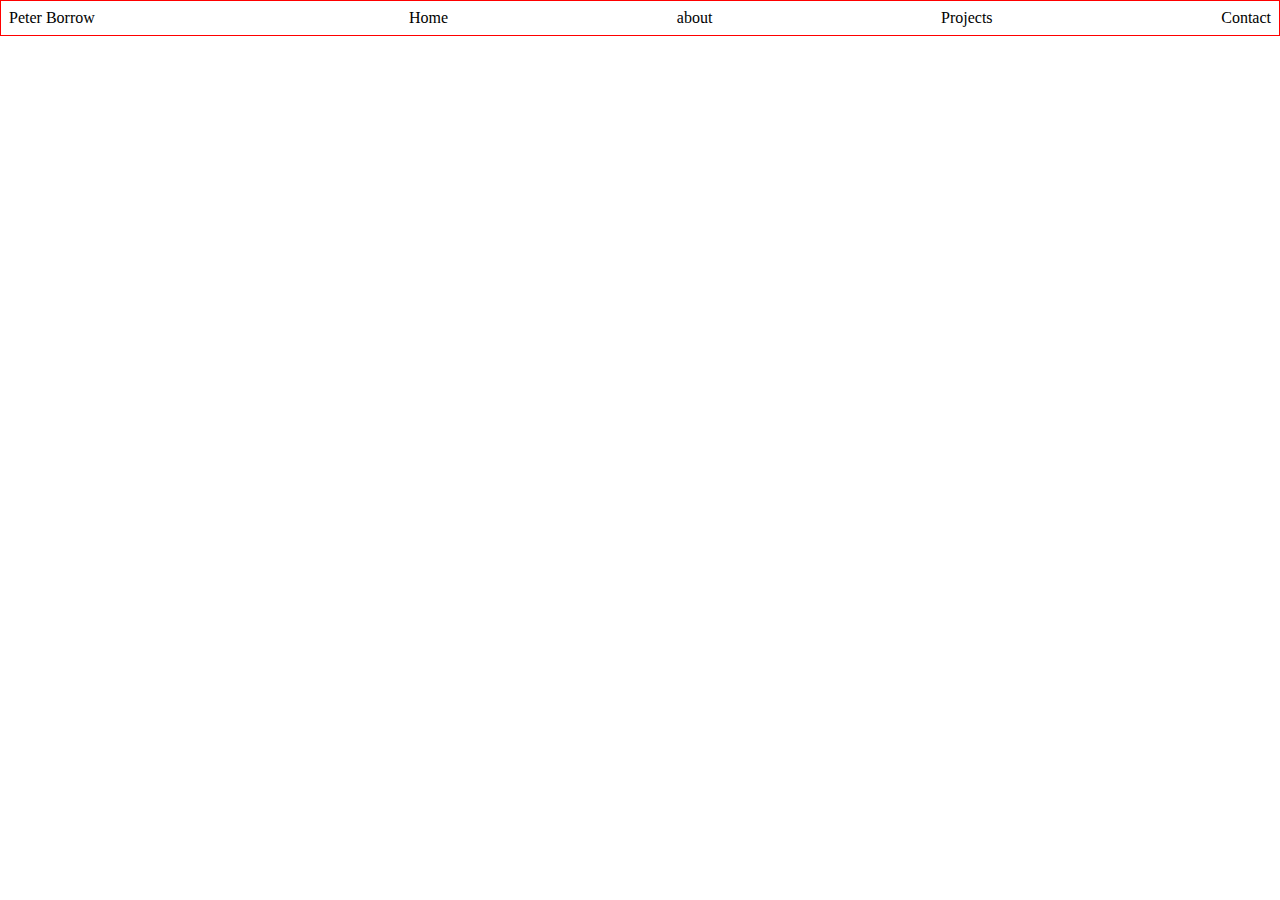
==== index.html @ 79a05073 "FEATURE:Add nav bar and basic styling" ====
<!DOCTYPE html>
<html lang="en">
<head>
    <meta charset="UTF-8">
    <meta http-equiv="X-UA-Compatible" content="IE=edge">
    <meta name="viewport" content="width=device-width, initial-scale=1.0">
    <title>Peter Borrow</title>
    <link rel="stylesheet" href="styles.css" type="text/css">
</head>
<body>
    <header>
        <div class="header">
            <div class="name-title">
                <p>Peter Borrow</p>
            </div>
            <div class="navigation">
                <ul class="nav-items">
                    <li>Home</li>
                    <li>about</li>
                    <li>Projects</li>
                    <li>Contact</li>
                </ul>
            </div>
        </div>
    </header>
    <main>
        <div class="banner">
            
        </div>
    </main>
</body>
</html>
---- styles.css ----
* {
    box-sizing: border-box;
    margin: 0;
    padding: 0;
}

.header {
    display: grid;
    grid-template-columns: 400px auto;
    border: red 1px solid;
    padding: 8px;
}


.nav-items {
    display: flex;
    justify-content:space-between
}
   

li {
    list-style: none;
}

.banner {
    background-image: url();
}
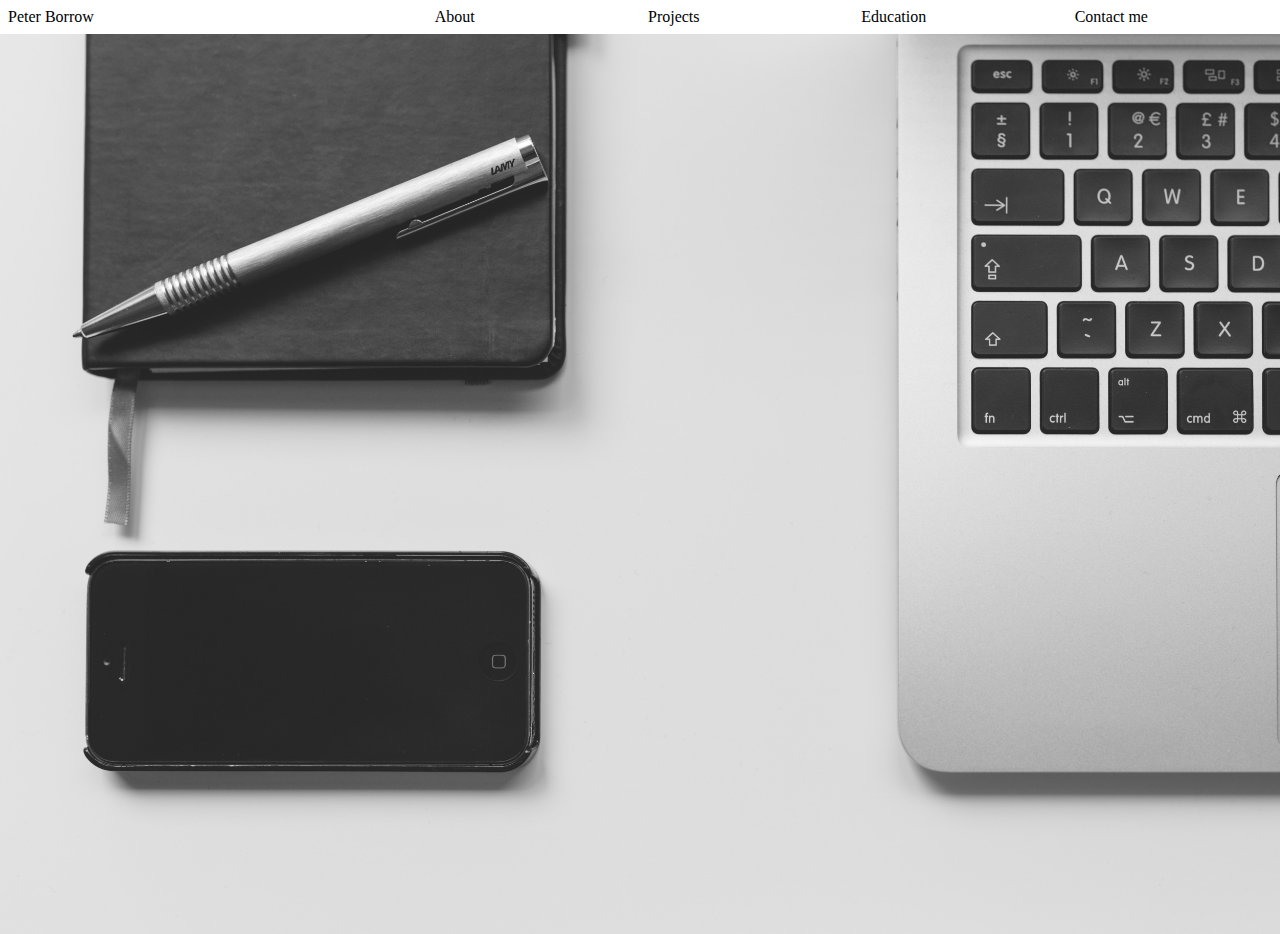
==== commit b125260e: "FEATURE: Added hero and navigation links" ====
--- a/index.html
+++ b/index.html
@@ -10,26 +10,26 @@
 <body>
     <header>
         <div class="header">
-            <div class="name-title">
-                <p>Peter Borrow</p>
-            </div>
-            <div class="navigation">
-                <ul class="nav-items">
-                    <li>Home</li>
-                    <li>about</li>
-                    <li>Projects</li>
-                    <li>Contact</li>
-                </ul>
-            </div>
+            
+                 <div class="item1"><li>Peter Borrow</li></div>
+                 <div class="item2"><li>About</li></div>
+                 <div class="item3"><li>Projects</li></div>
+                 <div class="item4"><li>Education</li></div>
+                 <div class="item5"><li>Contact me</li></div>
+            </ul>
         </div>
     </header>
-    <main>
-        <div class="banner">
-            
-        </div>
-    </main>
+    <section id="banner-hero">
+    
+        
+    </section>
 </body>
 </html>
+           
+           
+               
+                
+        
                     
         
 
--- a/styles.css
+++ b/styles.css
@@ -6,25 +6,64 @@
 
 .header {
     display: grid;
-    grid-template-columns: 400px auto;
-    border: red 1px solid;
-    padding: 8px;
+    grid-template-columns:[line1]1fr[line2]1fr[line3] 1fr[line4] 1fr[line5] 1fr[line6] 1fr;
+    /* border: red 1px solid; */
+    
 }
 
 
-.nav-items {
-    display: flex;
-    justify-content:space-between
+
+.item1 {
+    grid-column-start: 1;
+    grid-column-end: 2;
+    padding: 8px;
+    
+    
 }
-   
+
+.item2 {
+    grid-column-start: 3;
+    grid-column-end: 4;
+    padding: 8px
+    
+}
+
+.item3 {
+    grid-column-start: 4;
+    grid-column-end: 5;
+    padding: 8px;
+    
+}
+
+.item4 {
+    grid-column-start: 5;
+    grid-column-end: 6;
+    padding: 8px;
+    
+}
+
+.item5 {
+    grid-column-start: 6;
+    grid-column-end: 7;
+    padding: 8px;
+    
+}
 
 li {
     list-style: none;
 }
 
-.banner {
-    background-image: url();
+#banner-hero{
+    background-image: url("assets/pexels-negative-space-34580.jpg");
+    background-repeat: no-repeat;
+    background-size: cover;
+    width: 100vw;
+    height:100vh;
 }
+   
+
+
+
     
     
 
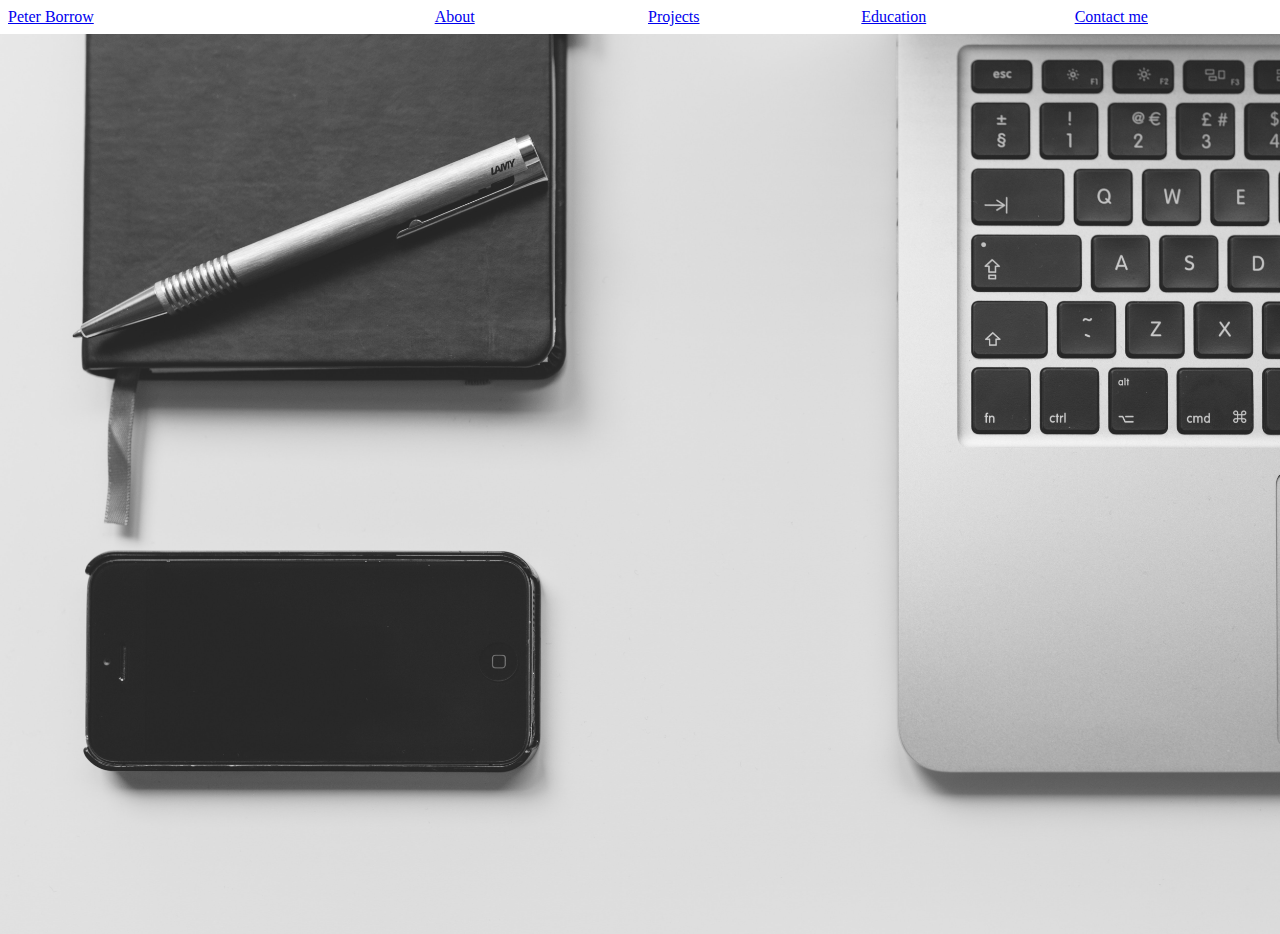
==== commit efdfc402: "FEATURE: Added links to navigation" ====
--- a/index.html
+++ b/index.html
@@ -11,11 +11,11 @@
     <header>
         <div class="header">
             
-                 <div class="item1"><li>Peter Borrow</li></div>
-                 <div class="item2"><li>About</li></div>
-                 <div class="item3"><li>Projects</li></div>
-                 <div class="item4"><li>Education</li></div>
-                 <div class="item5"><li>Contact me</li></div>
+                 <div class="name"><a href="#"><li>Peter Borrow</li></a></div>
+                 <div class="about"><a href="#"><li>About</li></a></div>
+                 <div class="projects"><a href="#"><li>Projects</li></a></div>
+                 <div class="education"><a href="#"><li>Education</li></a></div>
+                 <div class="contacts"><a href="#"><li>Contact me</li></a></div>
             </ul>
         </div>
     </header>
--- a/styles.css
+++ b/styles.css
@@ -13,7 +13,7 @@
 
 
 
-.item1 {
+.name {
     grid-column-start: 1;
     grid-column-end: 2;
     padding: 8px;
@@ -21,28 +21,28 @@
     
 }
 
-.item2 {
+.about {
     grid-column-start: 3;
     grid-column-end: 4;
     padding: 8px
     
 }
 
-.item3 {
+.projects {
     grid-column-start: 4;
     grid-column-end: 5;
     padding: 8px;
     
 }
 
-.item4 {
+.education {
     grid-column-start: 5;
     grid-column-end: 6;
     padding: 8px;
     
 }
 
-.item5 {
+.contacts{
     grid-column-start: 6;
     grid-column-end: 7;
     padding: 8px;
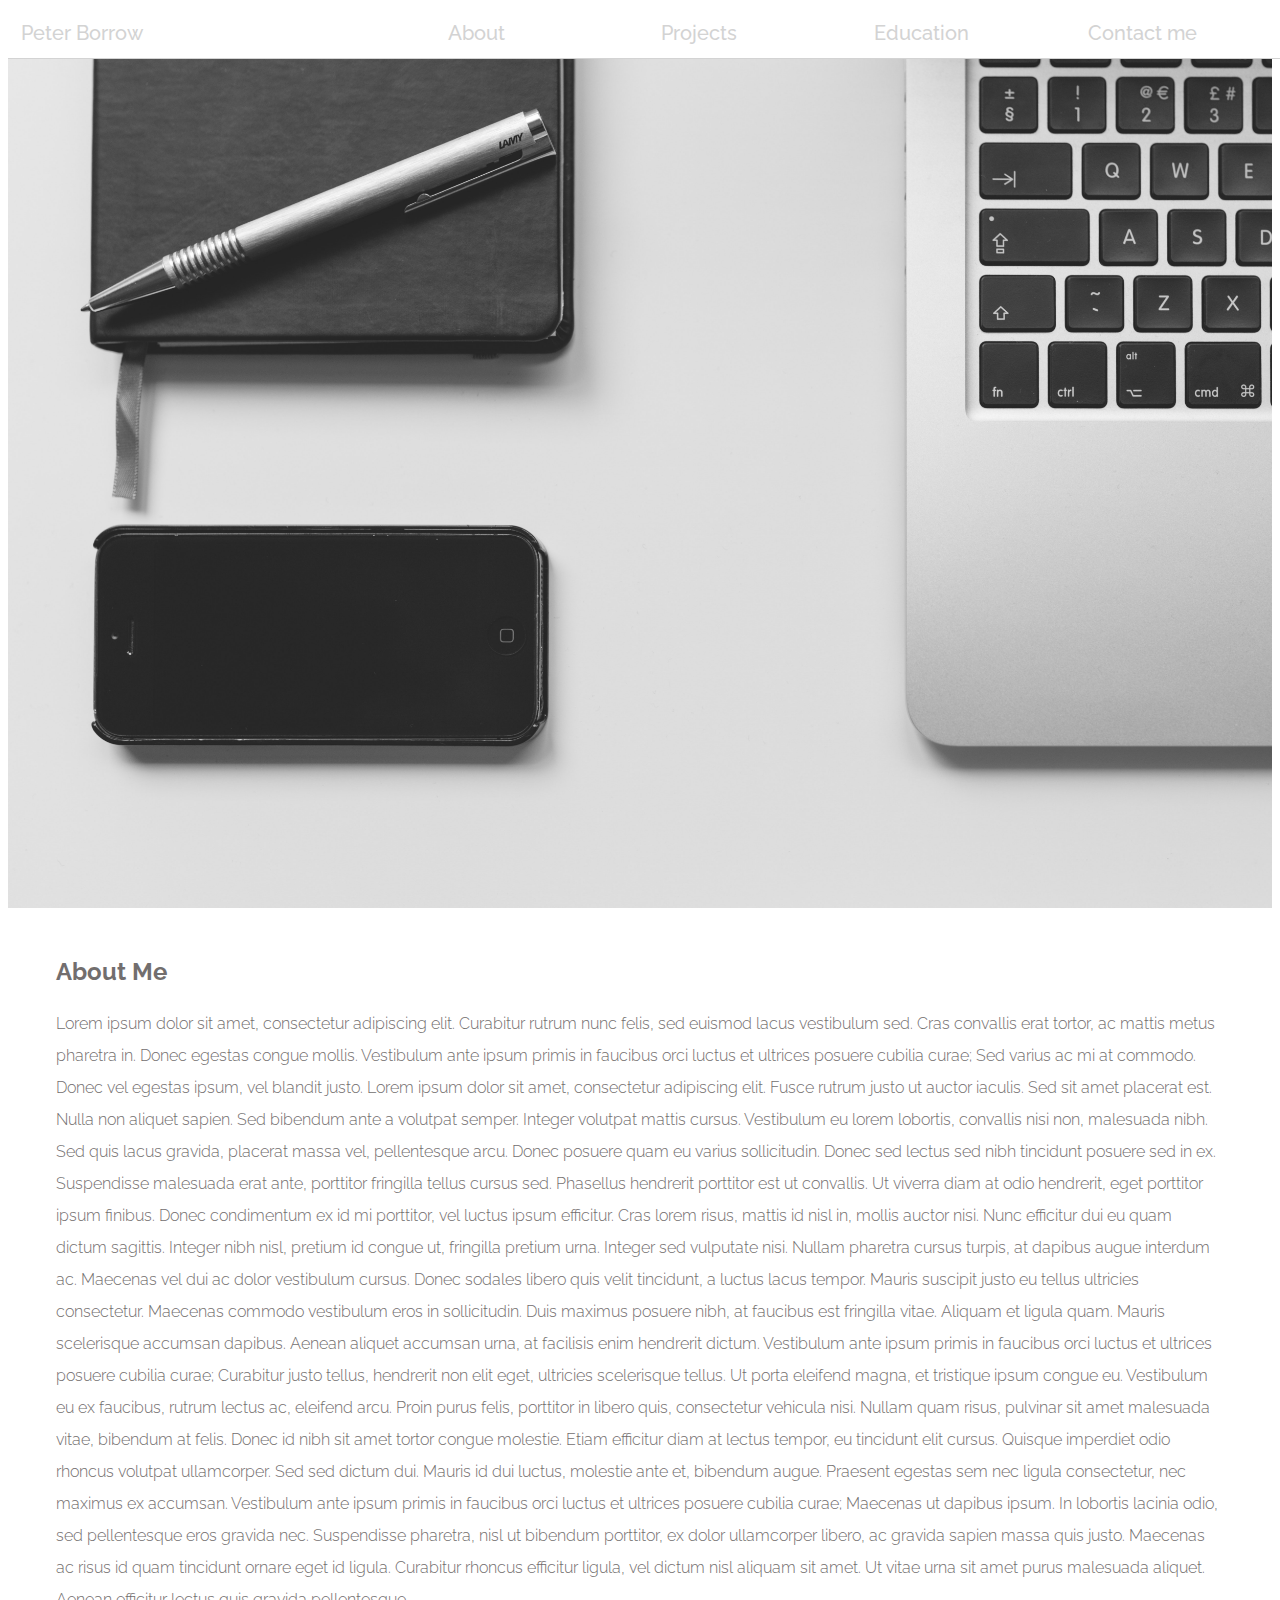
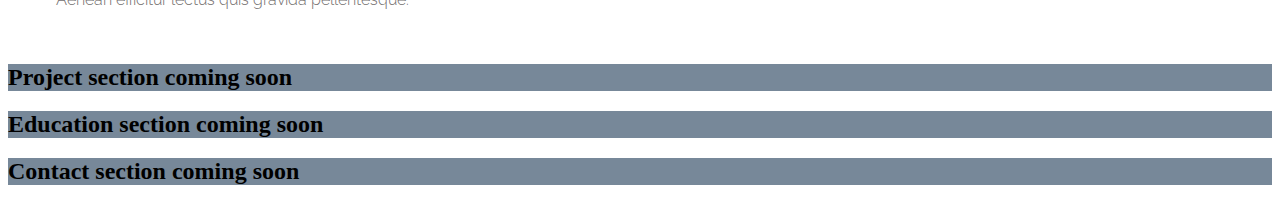
==== commit 7baccab8: "Removed js code and button in projects section" ====
--- a/index.html
+++ b/index.html
@@ -10,21 +10,48 @@
 <body>
     <header>
         <div class="header">
-            
-                 <div class="name"><a href="#"><li>Peter Borrow</li></a></div>
-                 <div class="about"><a href="#"><li>About</li></a></div>
-                 <div class="projects"><a href="#"><li>Projects</li></a></div>
-                 <div class="education"><a href="#"><li>Education</li></a></div>
-                 <div class="contacts"><a href="#"><li>Contact me</li></a></div>
-            </ul>
+            <div class="name"><a href="#"><li>Peter Borrow</li></a></div>
+                <div class="about"><a href="#about-information"><li>About</li></a></div>
+                    <div class="projects"><a href="#"><li>Projects</li></a></div>
+                <div class="education"><a href="#"><li>Education</li></a></div>
+            <div class="contacts"><a href="#"><li>Contact me</li></a></div>
         </div>
     </header>
-    <section id="banner-hero">
-    
+    <section id="banner-hero"></section>
+    <section id="about-information" >
+        <h2 class="about-title">About Me</h2>
+        <p class="info">Lorem ipsum dolor sit amet, consectetur adipiscing elit. Curabitur rutrum nunc felis, sed euismod lacus vestibulum sed. Cras convallis erat tortor, ac mattis metus pharetra in. Donec egestas congue mollis. Vestibulum ante ipsum primis in faucibus orci luctus et ultrices posuere cubilia curae; Sed varius ac mi at commodo. Donec vel egestas ipsum, vel blandit justo. Lorem ipsum dolor sit amet, consectetur adipiscing elit. Fusce rutrum justo ut auctor iaculis. Sed sit amet placerat est. Nulla non aliquet sapien. Sed bibendum ante a volutpat semper. Integer volutpat mattis cursus. Vestibulum eu lorem lobortis, convallis nisi non, malesuada nibh. Sed quis lacus gravida, placerat massa vel, pellentesque arcu. Donec posuere quam eu varius sollicitudin.
+            Donec sed lectus sed nibh tincidunt posuere sed in ex. Suspendisse malesuada erat ante, porttitor fringilla tellus cursus sed. Phasellus hendrerit porttitor est ut convallis. Ut viverra diam at odio hendrerit, eget porttitor ipsum finibus. Donec condimentum ex id mi porttitor, vel luctus ipsum efficitur. Cras lorem risus, mattis id nisl in, mollis auctor nisi. Nunc efficitur dui eu quam dictum sagittis. Integer nibh nisl, pretium id congue ut, fringilla pretium urna. Integer sed vulputate nisi. Nullam pharetra cursus turpis, at dapibus augue interdum ac. Maecenas vel dui ac dolor vestibulum cursus. Donec sodales libero quis velit tincidunt, a luctus lacus tempor. Mauris suscipit justo eu tellus ultricies consectetur. Maecenas commodo vestibulum eros in sollicitudin. Duis maximus posuere nibh, at faucibus est fringilla vitae.
+            Aliquam et ligula quam. Mauris scelerisque accumsan dapibus. Aenean aliquet accumsan urna, at facilisis enim hendrerit dictum. Vestibulum ante ipsum primis in faucibus orci luctus et ultrices posuere cubilia curae; Curabitur justo tellus, hendrerit non elit eget, ultricies scelerisque tellus. Ut porta eleifend magna, et tristique ipsum congue eu. Vestibulum eu ex faucibus, rutrum lectus ac, eleifend arcu. Proin purus felis, porttitor in libero quis, consectetur vehicula nisi. Nullam quam risus, pulvinar sit amet malesuada vitae, bibendum at felis. Donec id nibh sit amet tortor congue molestie. Etiam efficitur diam at lectus tempor, eu tincidunt elit cursus. Quisque imperdiet odio rhoncus volutpat ullamcorper.
+            Sed sed dictum dui. Mauris id dui luctus, molestie ante et, bibendum augue. Praesent egestas sem nec ligula consectetur, nec maximus ex accumsan. Vestibulum ante ipsum primis in faucibus orci luctus et ultrices posuere cubilia curae; Maecenas ut dapibus ipsum. In lobortis lacinia odio, sed pellentesque eros gravida nec. Suspendisse pharetra, nisl ut bibendum porttitor, ex dolor ullamcorper libero, ac gravida sapien massa quis justo. Maecenas ac risus id quam tincidunt ornare eget id ligula. Curabitur rhoncus efficitur ligula, vel dictum nisl aliquam sit amet. Ut vitae urna sit amet purus malesuada aliquet. Aenean efficitur lectus quis gravida pellentesque.</p>
+        </section>
+        <section id="project-information">
+            <h2 id="color">Project section coming soon</h2>
+        </section>
+        <section id="Education-information">
+            <h2>Education section coming soon</h2>
+        </section>
+        <section id="contact-information">
+            <h2>Contact section coming soon</h2>
+        </section>
+        <script src="portfolio.js"></script>
+        </body>
+        </html>
+            
+
+
         
-    </section>
-</body>
-</html>
+      
+        
+        
+        
+
+                
+                
+       
+            
+       
+        
            
            
                
--- a/styles.css
+++ b/styles.css
@@ -1,3 +1,4 @@
+@import url('https://fonts.googleapis.com/css2?family=Raleway:wght@400;600&display=swap'); */
 * {
     box-sizing: border-box;
     margin: 0;
@@ -5,61 +6,120 @@
 }
 
 .header {
+    background-color: white;
+    border-bottom: lightgray 1px solid;
     display: grid;
     grid-template-columns:[line1]1fr[line2]1fr[line3] 1fr[line4] 1fr[line5] 1fr[line6] 1fr;
-    /* border: red 1px solid; */
+    width: 100%;
+    position:fixed;
+    
     
 }
-
-
 
 .name {
     grid-column-start: 1;
     grid-column-end: 2;
     padding: 8px;
+}
     
-    
-}
-
 .about {
     grid-column-start: 3;
     grid-column-end: 4;
-    padding: 8px
-    
+    padding: 8px;
 }
+
+
 
 .projects {
     grid-column-start: 4;
     grid-column-end: 5;
     padding: 8px;
-    
 }
 
 .education {
     grid-column-start: 5;
     grid-column-end: 6;
     padding: 8px;
-    
 }
 
-.contacts{
+.contacts {
     grid-column-start: 6;
     grid-column-end: 7;
     padding: 8px;
-    
 }
 
 li {
     list-style: none;
+    width:fit-content;
+    padding: 5px;
 }
 
-#banner-hero{
+a {
+    text-decoration: none;
+    color: lightgray;
+    font-size: 20px;
+    font-family: 'Raleway', sans-serif;
+    font-weight: 500;
+}
+
+a :hover {
+    background-color: black;
+    border-radius: 10px;
+    color: white;
+    opacity:0.1;
+}
+    
+#banner-hero {
     background-image: url("assets/pexels-negative-space-34580.jpg");
     background-repeat: no-repeat;
     background-size: cover;
-    width: 100vw;
-    height:100vh;
+    width: 100%;
+    height: 100vh;
 }
+    
+#about-information {
+    margin: 3em;
+    line-height: 2em;
+    font-family: 'Raleway', sans-serif;
+    font-weight: 300;
+    color: rgb(114, 110, 110);
+}
+
+
+#project-information {
+    background-color: lightslategray;
+    width: 100%;
+}
+
+#Education-information {
+    background-color: lightslategray;
+    width: 100%;
+}
+    
+#contact-information {
+    background-color: lightslategray;
+    width: 100%;
+}
+
+
+
+    
+    
+    
+    
+    
+
+    
+
+    
+
+
+
+
+
+
+
+    
    
 
 
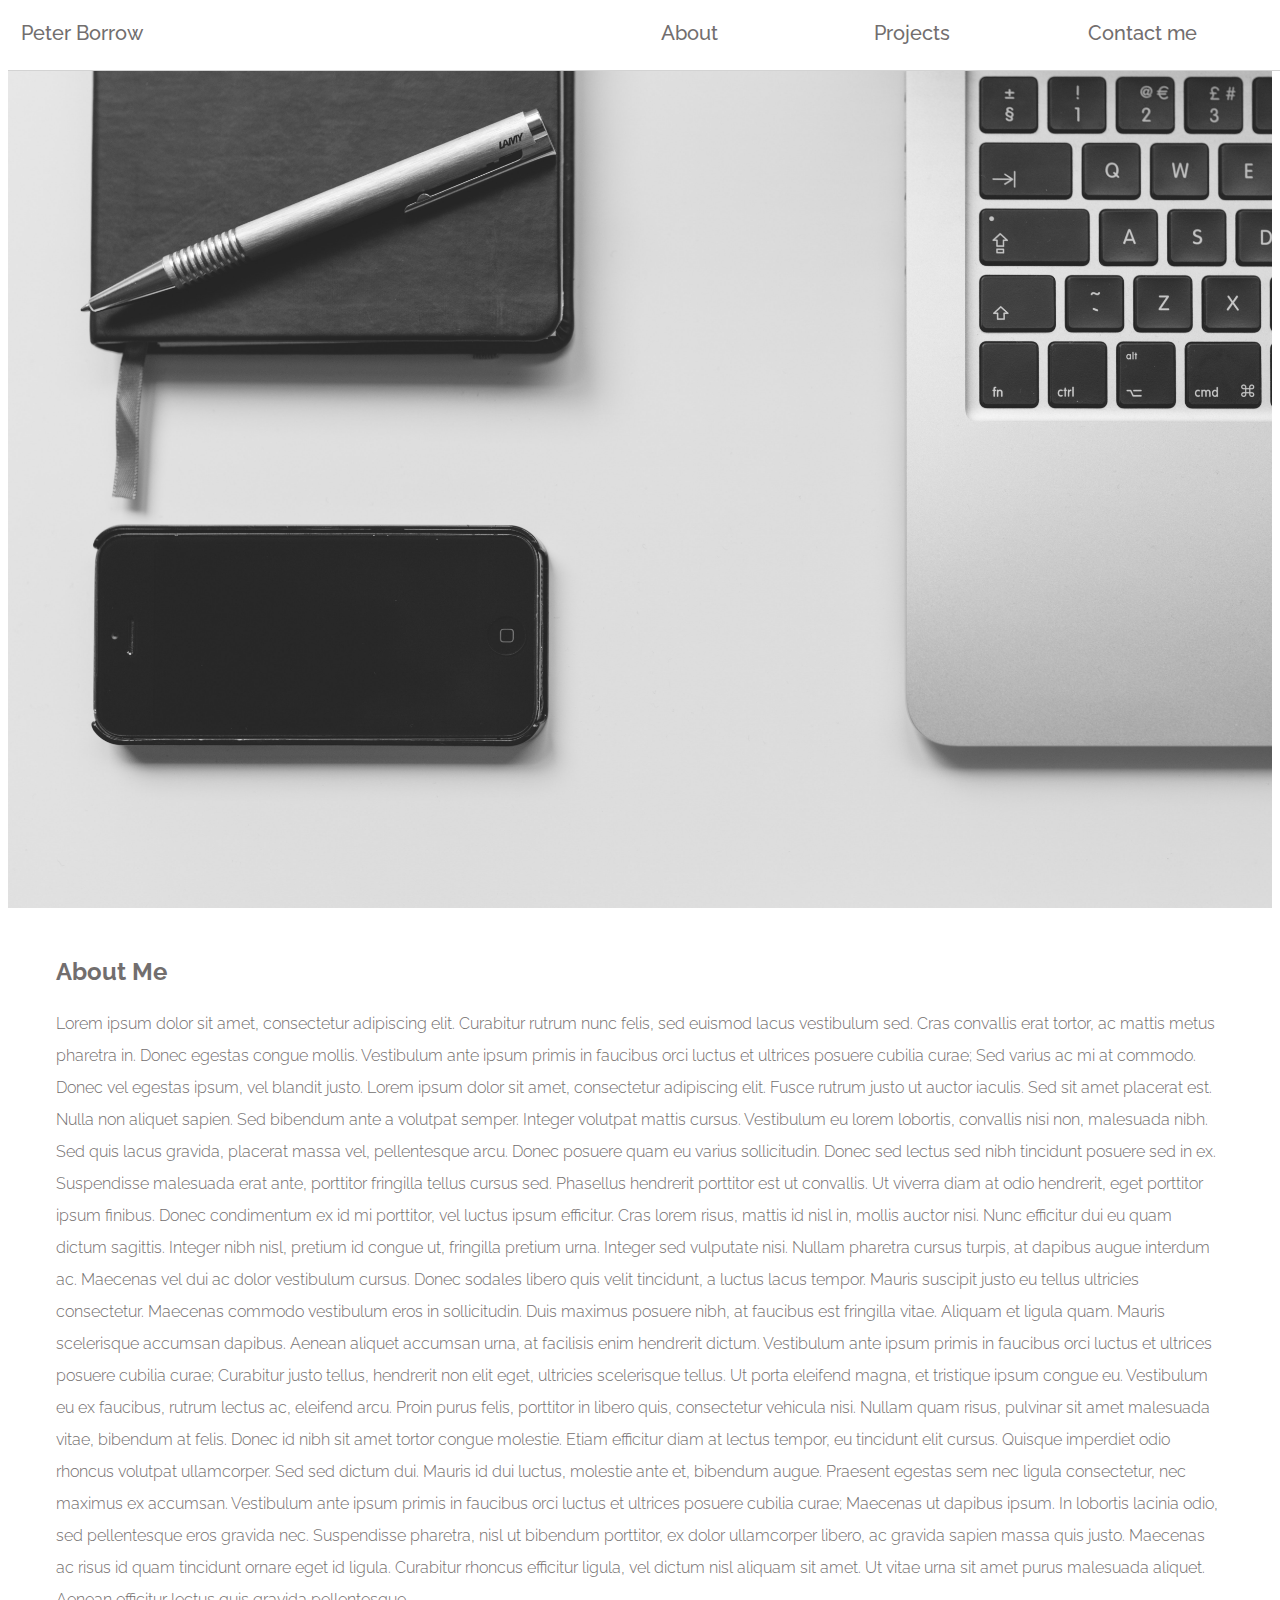
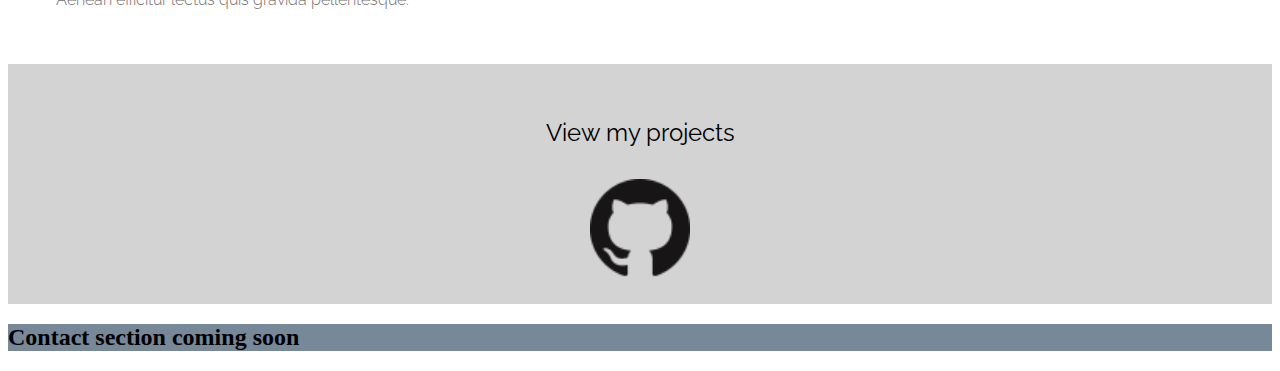
==== commit c40eb41f: "FEATURE: modified filing system" ====
--- a/index.html
+++ b/index.html
@@ -12,31 +12,45 @@
         <div class="header">
             <div class="name"><a href="#"><li>Peter Borrow</li></a></div>
                 <div class="about"><a href="#about-information"><li>About</li></a></div>
-                    <div class="projects"><a href="#"><li>Projects</li></a></div>
-                <div class="education"><a href="#"><li>Education</li></a></div>
-            <div class="contacts"><a href="#"><li>Contact me</li></a></div>
-        </div>
-    </header>
-    <section id="banner-hero"></section>
-    <section id="about-information" >
-        <h2 class="about-title">About Me</h2>
-        <p class="info">Lorem ipsum dolor sit amet, consectetur adipiscing elit. Curabitur rutrum nunc felis, sed euismod lacus vestibulum sed. Cras convallis erat tortor, ac mattis metus pharetra in. Donec egestas congue mollis. Vestibulum ante ipsum primis in faucibus orci luctus et ultrices posuere cubilia curae; Sed varius ac mi at commodo. Donec vel egestas ipsum, vel blandit justo. Lorem ipsum dolor sit amet, consectetur adipiscing elit. Fusce rutrum justo ut auctor iaculis. Sed sit amet placerat est. Nulla non aliquet sapien. Sed bibendum ante a volutpat semper. Integer volutpat mattis cursus. Vestibulum eu lorem lobortis, convallis nisi non, malesuada nibh. Sed quis lacus gravida, placerat massa vel, pellentesque arcu. Donec posuere quam eu varius sollicitudin.
-            Donec sed lectus sed nibh tincidunt posuere sed in ex. Suspendisse malesuada erat ante, porttitor fringilla tellus cursus sed. Phasellus hendrerit porttitor est ut convallis. Ut viverra diam at odio hendrerit, eget porttitor ipsum finibus. Donec condimentum ex id mi porttitor, vel luctus ipsum efficitur. Cras lorem risus, mattis id nisl in, mollis auctor nisi. Nunc efficitur dui eu quam dictum sagittis. Integer nibh nisl, pretium id congue ut, fringilla pretium urna. Integer sed vulputate nisi. Nullam pharetra cursus turpis, at dapibus augue interdum ac. Maecenas vel dui ac dolor vestibulum cursus. Donec sodales libero quis velit tincidunt, a luctus lacus tempor. Mauris suscipit justo eu tellus ultricies consectetur. Maecenas commodo vestibulum eros in sollicitudin. Duis maximus posuere nibh, at faucibus est fringilla vitae.
-            Aliquam et ligula quam. Mauris scelerisque accumsan dapibus. Aenean aliquet accumsan urna, at facilisis enim hendrerit dictum. Vestibulum ante ipsum primis in faucibus orci luctus et ultrices posuere cubilia curae; Curabitur justo tellus, hendrerit non elit eget, ultricies scelerisque tellus. Ut porta eleifend magna, et tristique ipsum congue eu. Vestibulum eu ex faucibus, rutrum lectus ac, eleifend arcu. Proin purus felis, porttitor in libero quis, consectetur vehicula nisi. Nullam quam risus, pulvinar sit amet malesuada vitae, bibendum at felis. Donec id nibh sit amet tortor congue molestie. Etiam efficitur diam at lectus tempor, eu tincidunt elit cursus. Quisque imperdiet odio rhoncus volutpat ullamcorper.
-            Sed sed dictum dui. Mauris id dui luctus, molestie ante et, bibendum augue. Praesent egestas sem nec ligula consectetur, nec maximus ex accumsan. Vestibulum ante ipsum primis in faucibus orci luctus et ultrices posuere cubilia curae; Maecenas ut dapibus ipsum. In lobortis lacinia odio, sed pellentesque eros gravida nec. Suspendisse pharetra, nisl ut bibendum porttitor, ex dolor ullamcorper libero, ac gravida sapien massa quis justo. Maecenas ac risus id quam tincidunt ornare eget id ligula. Curabitur rhoncus efficitur ligula, vel dictum nisl aliquam sit amet. Ut vitae urna sit amet purus malesuada aliquet. Aenean efficitur lectus quis gravida pellentesque.</p>
-        </section>
-        <section id="project-information">
-            <h2 id="color">Project section coming soon</h2>
-        </section>
-        <section id="Education-information">
-            <h2>Education section coming soon</h2>
-        </section>
-        <section id="contact-information">
-            <h2>Contact section coming soon</h2>
-        </section>
-        <script src="portfolio.js"></script>
-        </body>
-        </html>
+                    <div class="projects"><a href="#project-information"><li>Projects</li></a></div>
+                    <div class="contacts"><a href="contacts/contactform.html"><li>Contact me</li></a></div>
+                </div>
+            </header>
+            <section id="banner-hero">
+             
+            </section>
+            <section id="about-information" >
+                <h2 class="about-title">About Me</h2>
+                <p class="info">Lorem ipsum dolor sit amet, consectetur adipiscing elit. Curabitur rutrum nunc felis, sed euismod lacus vestibulum sed. Cras convallis erat tortor, ac mattis metus pharetra in. Donec egestas congue mollis. Vestibulum ante ipsum primis in faucibus orci luctus et ultrices posuere cubilia curae; Sed varius ac mi at commodo. Donec vel egestas ipsum, vel blandit justo. Lorem ipsum dolor sit amet, consectetur adipiscing elit. Fusce rutrum justo ut auctor iaculis. Sed sit amet placerat est. Nulla non aliquet sapien. Sed bibendum ante a volutpat semper. Integer volutpat mattis cursus. Vestibulum eu lorem lobortis, convallis nisi non, malesuada nibh. Sed quis lacus gravida, placerat massa vel, pellentesque arcu. Donec posuere quam eu varius sollicitudin.
+                    Donec sed lectus sed nibh tincidunt posuere sed in ex. Suspendisse malesuada erat ante, porttitor fringilla tellus cursus sed. Phasellus hendrerit porttitor est ut convallis. Ut viverra diam at odio hendrerit, eget porttitor ipsum finibus. Donec condimentum ex id mi porttitor, vel luctus ipsum efficitur. Cras lorem risus, mattis id nisl in, mollis auctor nisi. Nunc efficitur dui eu quam dictum sagittis. Integer nibh nisl, pretium id congue ut, fringilla pretium urna. Integer sed vulputate nisi. Nullam pharetra cursus turpis, at dapibus augue interdum ac. Maecenas vel dui ac dolor vestibulum cursus. Donec sodales libero quis velit tincidunt, a luctus lacus tempor. Mauris suscipit justo eu tellus ultricies consectetur. Maecenas commodo vestibulum eros in sollicitudin. Duis maximus posuere nibh, at faucibus est fringilla vitae.
+                    Aliquam et ligula quam. Mauris scelerisque accumsan dapibus. Aenean aliquet accumsan urna, at facilisis enim hendrerit dictum. Vestibulum ante ipsum primis in faucibus orci luctus et ultrices posuere cubilia curae; Curabitur justo tellus, hendrerit non elit eget, ultricies scelerisque tellus. Ut porta eleifend magna, et tristique ipsum congue eu. Vestibulum eu ex faucibus, rutrum lectus ac, eleifend arcu. Proin purus felis, porttitor in libero quis, consectetur vehicula nisi. Nullam quam risus, pulvinar sit amet malesuada vitae, bibendum at felis. Donec id nibh sit amet tortor congue molestie. Etiam efficitur diam at lectus tempor, eu tincidunt elit cursus. Quisque imperdiet odio rhoncus volutpat ullamcorper.
+                    Sed sed dictum dui. Mauris id dui luctus, molestie ante et, bibendum augue. Praesent egestas sem nec ligula consectetur, nec maximus ex accumsan. Vestibulum ante ipsum primis in faucibus orci luctus et ultrices posuere cubilia curae; Maecenas ut dapibus ipsum. In lobortis lacinia odio, sed pellentesque eros gravida nec. Suspendisse pharetra, nisl ut bibendum porttitor, ex dolor ullamcorper libero, ac gravida sapien massa quis justo. Maecenas ac risus id quam tincidunt ornare eget id ligula. Curabitur rhoncus efficitur ligula, vel dictum nisl aliquam sit amet. Ut vitae urna sit amet purus malesuada aliquet. Aenean efficitur lectus quis gravida pellentesque.</p>
+                </section>
+                <section id="project-information">
+                    <div class="project-info">
+                        <p class="view-projects">
+                            View my projects 
+                        </p>
+                        <a class="link" href="https://github.com/Peter-James-Borrow"target="_blank">
+                            <img class="projects" src="assets/GitHub-Mark-64px.png"  alt="Gitnub icon">
+                        </a>
+                    </div>
+                </section>
+                <section id="contact-information">
+                    <h2>Contact section coming soon</h2>
+                </section>
+                <footer>
+        
+                </footer>
+                <script src="portfolio.js"></script>
+                </body>
+                </html>
+               
+                
+               
+           
+                
+           
             
 
 
--- a/styles.css
+++ b/styles.css
@@ -13,9 +13,8 @@
     width: 100%;
     position:fixed;
     
+}
     
-}
-
 .name {
     grid-column-start: 1;
     grid-column-end: 2;
@@ -23,20 +22,11 @@
 }
     
 .about {
-    grid-column-start: 3;
-    grid-column-end: 4;
-    padding: 8px;
-}
-
-
-
-.projects {
     grid-column-start: 4;
     grid-column-end: 5;
     padding: 8px;
 }
-
-.education {
+.projects {
     grid-column-start: 5;
     grid-column-end: 6;
     padding: 8px;
@@ -56,7 +46,7 @@
 
 a {
     text-decoration: none;
-    color: lightgray;
+    color: rgb(114, 110, 110);
     font-size: 20px;
     font-family: 'Raleway', sans-serif;
     font-weight: 500;
@@ -72,7 +62,7 @@
 #banner-hero {
     background-image: url("assets/pexels-negative-space-34580.jpg");
     background-repeat: no-repeat;
-    background-size: cover;
+    background-size:cover;
     width: 100%;
     height: 100vh;
 }
@@ -86,20 +76,54 @@
 }
 
 
-#project-information {
-    background-color: lightslategray;
+#project-information{
+    display: flex;
+    justify-content: center;
     width: 100%;
+    background-color: lightgray;
 }
 
-#Education-information {
-    background-color: lightslategray;
-    width: 100%;
+.project-info {
+    padding-top: 30px;
+    text-align: center;    
 }
+
+.view-projects {
+    font-size: 24px;
+    font-family: 'Raleway', sans-serif;
+}
+
+.projects {
+    width: 100px;
+    padding-bottom: 20px;
+}
+    
+.link :hover {
+    background-color: lightgray;
+    opacity: 0.5;
+}
+
     
 #contact-information {
     background-color: lightslategray;
     width: 100%;
 }
+
+
+
+
+    
+
+
+
+
+
+
+
+
+    
+    
+    
 
 
 
